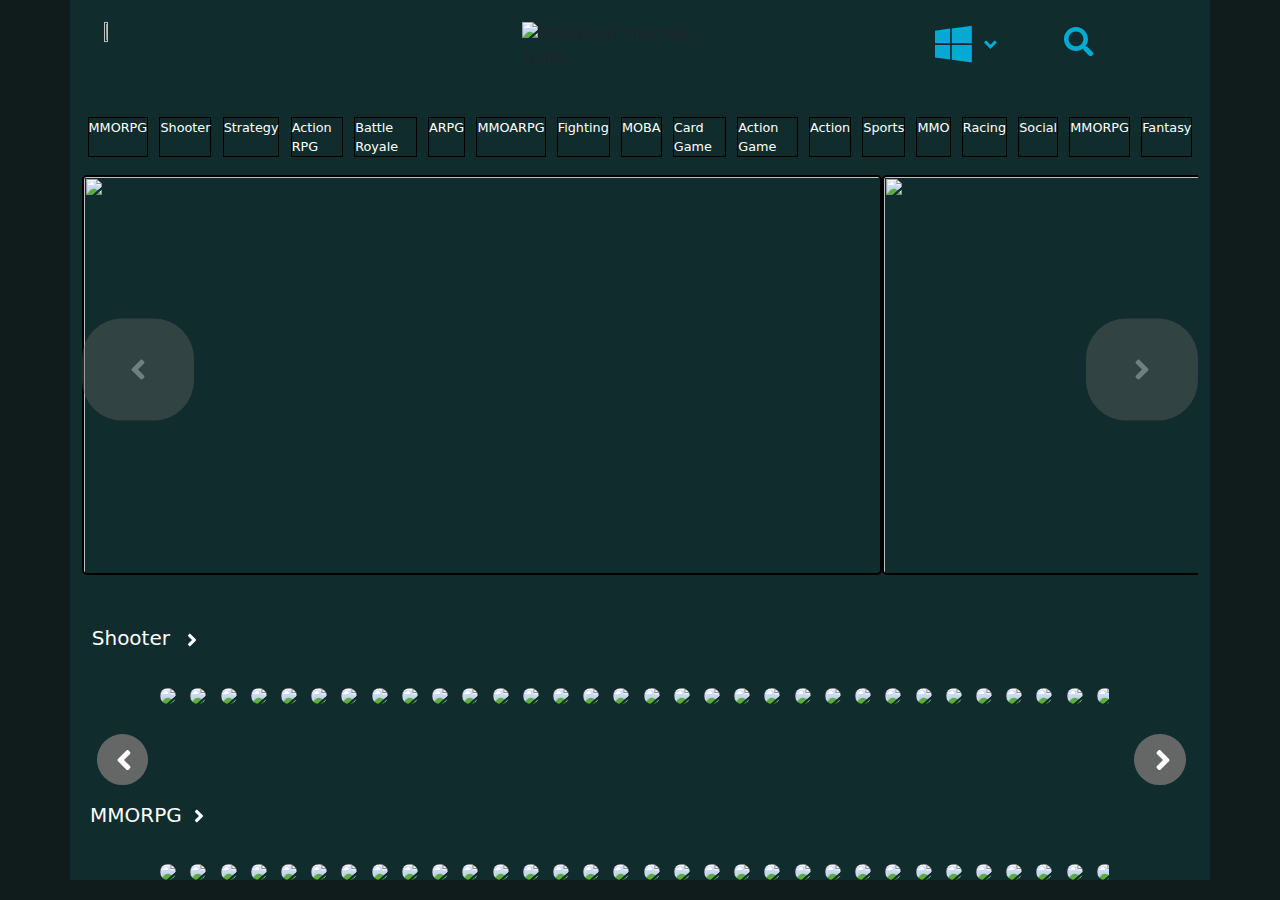
==== index.html @ b01f9502 "Update and rename structure.html to index.html" ====
<!DOCTYPE html>
<html lang="en">
<head>
    <meta charset="UTF-8">
    <meta name="viewport" content="width=device-width, initial-scale=1.0">
    <title>your mom</title>
    <link href="https://cdn.jsdelivr.net/npm/bootstrap@5.3.3/dist/css/bootstrap.min.css" rel="stylesheet" integrity="sha384-QWTKZyjpPEjISv5WaRU9OFeRpok6YctnYmDr5pNlyT2bRjXh0JMhjY6hW+ALEwIH" crossorigin="anonymous">
    <link rel="stylesheet" href="design.css">
</head>
<body>
    
    <div class="container">

        <header id="se">


            <img id="menuu" width="3%" height="3%" src="https://stc.utdstc.com/img/icons-nolazy.svg#icon-bar-menu" alt="">
            <img id="logo" height="34%" width="18%" src="https://stc.utdstc.com/img/svgs/logo-uptodown.svg" data-src="https://stc.utdstc.com/img/svgs/logo-uptodown.svg" alt="Download, discover, share">    


            <button id="change_platfotm"><svg stroke="currentColor" fill="#04aad2" stroke-width="0" viewBox="0 0 448 512" height="50%" width="50%" xmlns="http://www.w3.org/2000/svg"><path d="M0 93.7l183.6-25.3v177.4H0V93.7zm0 324.6l183.6 25.3V268.4H0v149.9zm203.8 28L448 480V268.4H203.8v177.9zm0-380.6v180.1H448V32L203.8 65.7z"></path></svg><svg stroke="currentColor" fill="#04aad2" stroke-width="0" viewBox="0 0 24 24" height="50%" width="50%" xmlns="http://www.w3.org/2000/svg"><path d="M12 15.0006L7.75732 10.758L9.17154 9.34375L12 12.1722L14.8284 9.34375L16.2426 10.758L12 15.0006Z"></path></svg></button>
            
        
                
            <button onclick="start_search()" id="search_game"><svg stroke="currentColor" fill="#04aad2" stroke-width="0" viewBox="0 0 512 512"  height="50%" width="40%" xmlns="http://www.w3.org/2000/svg"><path d="M505 442.7L405.3 343c-4.5-4.5-10.6-7-17-7H372c27.6-35.3 44-79.7 44-128C416 93.1 322.9 0 208 0S0 93.1 0 208s93.1 208 208 208c48.3 0 92.7-16.4 128-44v16.3c0 6.4 2.5 12.5 7 17l99.7 99.7c9.4 9.4 24.6 9.4 33.9 0l28.3-28.3c9.4-9.4 9.4-24.6.1-34zM208 336c-70.7 0-128-57.2-128-128 0-70.7 57.2-128 128-128 70.7 0 128 57.2 128 128 0 70.7-57.2 128-128 128z"></path></svg></button>


            <input id="search_bar" type="search" placeholder="search for a game here...">
    

        </header>


    </div>

    <div class="container">
        <br>
        <!--imgs for sposored here edit functiuonality later-->
        <div id="all_topics">
        </div>

        <button id="left_arr" onclick="right_left(this)"><svg stroke="currentColor" fill="currentColor" stroke-width="0"  viewBox="0 0 256 512" height="5em" width="1em" xmlns="http://www.w3.org/2000/svg"><path d="M224.3 273l-136 136c-9.4 9.4-24.6 9.4-33.9 0l-22.6-22.6c-9.4-9.4-9.4-24.6 0-33.9l96.4-96.4-96.4-96.4c-9.4-9.4-9.4-24.6 0-33.9L54.3 103c9.4-9.4 24.6-9.4 33.9 0l136 136c9.5 9.4 9.5 24.6.1 34z"></path></svg></button>

        <button id="right_arr" onclick="right_left(this)"><svg stroke="currentColor" fill="currentColor" stroke-width="0" viewBox="0 0 256 512" height="5em" width="1em" xmlns="http://www.w3.org/2000/svg"><path d="M224.3 273l-136 136c-9.4 9.4-24.6 9.4-33.9 0l-22.6-22.6c-9.4-9.4-9.4-24.6 0-33.9l96.4-96.4-96.4-96.4c-9.4-9.4-9.4-24.6 0-33.9L54.3 103c9.4-9.4 24.6-9.4 33.9 0l136 136c9.5 9.4 9.5 24.6.1 34z"></path></svg></button>

        <div id="sponsored_games">

        </div>

        <button id="shooter_games">Shooter <svg stroke="currentColor" fill="currentColor" stroke-width="0" viewBox="0 0 256 512" height="1em" width="1em" xmlns="http://www.w3.org/2000/svg"><path d="M224.3 273l-136 136c-9.4 9.4-24.6 9.4-33.9 0l-22.6-22.6c-9.4-9.4-9.4-24.6 0-33.9l96.4-96.4-96.4-96.4c-9.4-9.4-9.4-24.6 0-33.9L54.3 103c9.4-9.4 24.6-9.4 33.9 0l136 136c9.5 9.4 9.5 24.6.1 34z"></path></svg></button>

        <button value=0 id="left_arr_shooter" onclick="right_lefte(this)"><svg stroke="currentColor" fill="currentColor" stroke-width="0" viewBox="0 0 256 512" height="5em" width="1em" xmlns="http://www.w3.org/2000/svg"><path d="M31.7 239l136-136c9.4-9.4 24.6-9.4 33.9 0l22.6 22.6c9.4 9.4 9.4 24.6 0 33.9L127.9 256l96.4 96.4c9.4 9.4 9.4 24.6 0 33.9L201.7 409c-9.4 9.4-24.6 9.4-33.9 0l-136-136c-9.5-9.4-9.5-24.6-.1-34z"></path></svg></button>
        <button value=0 id="right_arr_shooter" onclick="right_lefte(this)"><svg stroke="currentColor" fill="currentColor" stroke-width="0" viewBox="0 0 256 512" height="5em" width="1em" xmlns="http://www.w3.org/2000/svg"><path d="M224.3 273l-136 136c-9.4 9.4-24.6 9.4-33.9 0l-22.6-22.6c-9.4-9.4-9.4-24.6 0-33.9l96.4-96.4-96.4-96.4c-9.4-9.4-9.4-24.6 0-33.9L54.3 103c9.4-9.4 24.6-9.4 33.9 0l136 136c9.5 9.4 9.5 24.6.1 34z"></path></svg></button>

        <div id="Shooteer">
          
        </div>

        <br>
        <br>
        <!--MMORPG games here-->
        <button id="shooter_games">MMORPG <svg stroke="currentColor" fill="currentColor" stroke-width="0" viewBox="0 0 256 512" height="1em" width="0.5em" xmlns="http://www.w3.org/2000/svg"><path d="M224.3 273l-136 136c-9.4 9.4-24.6 9.4-33.9 0l-22.6-22.6c-9.4-9.4-9.4-24.6 0-33.9l96.4-96.4-96.4-96.4c-9.4-9.4-9.4-24.6 0-33.9L54.3 103c9.4-9.4 24.6-9.4 33.9 0l136 136c9.5 9.4 9.5 24.6.1 34z"></path></svg></button>

        <button value="1" id="left_arr_shooter" onclick="right_lefte(this)"><svg stroke="currentColor" fill="currentColor" stroke-width="0" viewBox="0 0 256 512" height="5em" width="1em" xmlns="http://www.w3.org/2000/svg"><path d="M31.7 239l136-136c9.4-9.4 24.6-9.4 33.9 0l22.6 22.6c9.4 9.4 9.4 24.6 0 33.9L127.9 256l96.4 96.4c9.4 9.4 9.4 24.6 0 33.9L201.7 409c-9.4 9.4-24.6 9.4-33.9 0l-136-136c-9.5-9.4-9.5-24.6-.1-34z"></path></svg></button>
        <button value="1" id="right_arr_shooter" onclick="right_lefte(this)"><svg stroke="currentColor" fill="currentColor" stroke-width="0" viewBox="0 0 256 512" height="5em" width="1em" xmlns="http://www.w3.org/2000/svg"><path d="M224.3 273l-136 136c-9.4 9.4-24.6 9.4-33.9 0l-22.6-22.6c-9.4-9.4-9.4-24.6 0-33.9l96.4-96.4-96.4-96.4c-9.4-9.4-9.4-24.6 0-33.9L54.3 103c9.4-9.4 24.6-9.4 33.9 0l136 136c9.5 9.4 9.5 24.6.1 34z"></path></svg></button>

        <div id="MMOORPG">
          
        </div>


        



        

    </div> 


    <script src="logic.js"></script>
</body>
</html>
---- design.css ----
body {

    background-color: #101c1c;
    

}

.container {

    background-color: #102c2c;
    overflow: hidden;



}



#all_topics {


    display: flex; 
    color: white;
    width: 100%;
    margin-left: 0.5%;
    overflow: auto;
    margin-bottom: -9%;



}
#all_topics p {


    font-size: 80%;

    border: black solid 1px;

    margin-right: 1%;
    cursor: pointer;


}

#sponsored_games {

    display: flex;
    align-items: center;
    overflow: auto;
    transition: 300ms;


}



#left_arr{
    padding: 1%;
    width: 10%;
    margin-right: 79.5%;
    color: white;
    z-index: 1;
    transform: translate(0px, 240%);
    background-color: #656767;
    border-radius: 40px;
    opacity: 40%;
    transition: 300ms;
    border: none;


}

#left_arr svg { 

    transform: rotate(180deg);


}

#right_arr {
    padding: 1%;
    width: 10%;
    background-color: #656767;
    color: white;
    z-index: 10;
    transform: translate(0px, 240%);
    border-radius: 40px;
    opacity: 40%;
    transition: 300ms;
    border: none;


}

#right_arr:hover {

    opacity: 100%;

}

#left_arr:hover {

    opacity: 100%;

}



#sponsored_games img {

    border: black solid 2px;
    border-radius: 5px;
    width: 800px;
    height: 400px;
    transition: 300ms;
    cursor: pointer;




}

#sponsored_games img:hover {

    margin-right: 1%;
    margin-left: 1%;
    border: white solid 2px;

}

#changing_platforms {
    width: 10%;
    background-color: aliceblue;
    display: block;

}

header {



    display: flex;
    flex-wrap: wrap;

    padding: 2% 2% ;

}


#search_bar {

    background-color: aqua;
    width: 80%;
    display: none;
    border: none;
    padding-left: 2%;

}



#search_game {

    margin-top: 0.3%;


}

#logo {
    display: flex;
    margin-left: 36%;
    margin-right: auto;
    margin-right: 20%


}

header button {

    display: inline;
    width: 8%;
    height: 5%;
    margin-right: 2%;
    border: none;
    background-color: transparent;


}

#changing_platforms button {

    width: 8%;
    height: 5%;
    margin-right: 2%;
    border: none;
    background-color: transparent;

}

#Shooteer {

    margin-top: 3%;
    display: flex;
    align-items: center;
    overflow: auto;
    margin-left: 7%;
    width: 85%;

}

#Shooteer img {

    width: 35%;
    border-radius: 10px;
    margin-right: 1.5%;
    cursor: pointer;

}

#MMOORPG {

    margin-top: 3%;
    display: flex;
    align-items: center;
    overflow: auto;
    margin-left: 7%;
    width: 85%;

}

#MMOORPG img {

    width: 35%;
    border-radius: 10px;
    margin-right: 1.5%;
    cursor: pointer;

}

#right_arr_shooter {

    padding: 2.3%;
    width: 1%;
    height: 5px;
    background-color: #656767;


    color: white;
    z-index: 1;
    transform: translate(0px, 310%);
    border: none;



    border-radius: 40px;

    transition: 300ms;


}



#right_arr_shooter svg {

    transform: translate(-5px, -50%);

}

#left_arr_shooter{

    padding: 2.3%;
    width: 1%;
    height: 5px;
    background-color: #656767;
    margin-right: 87.9%;
    color: white;
    z-index: 1;
    transform: translate(0px, 310%);
    border-radius: 40px;
    margin-left: -120px;

    transition: 300ms;
    border: none;
}


#left_arr_shooter svg { 



    transform: translate(-7px, -50%);


}

.container #shooter_games {
    font-size: 20px;

    color: white;
    background-color: transparent;
    border: none;
    width: 130px;

}

.container #shooter_games svg{

    margin-left: 5%;

}




@media (max-width: 990px) {

    #shooter_games {

        margin-top: 8%;
        margin-bottom: -10%;

    }

    #left_arr{
        display: none;
    
    }
    
    #left_arr svg { 
    
        transform: rotate(180deg);
        display: none;
    
    
    }
    
    #right_arr {
        display: none;
    
    
    }
    #all_topics {


        display: flex; 
        color: white;
        width: 100%;
        margin-left: 0.5%;
        overflow: auto;
        margin-bottom: 3%;
    
    
    
    }
    
}


@media (max-width: 768px) {

    #Shooteer {

        margin-top: 3%;
        display: flex;
        align-items: center;
        overflow: auto;
        margin-left: 2.5%;
        width: 95%;
    
    }

    #MMOORPG {

        margin-top: 3%;
        display: flex;
        align-items: center;
        overflow: auto;
        margin-left: 2.5%;
        width: 95%;
    
    }

    #right_arr_shooter {

        padding: 2.3%;
        width: 1%;
        height: 5px;
        background-color: #656767;
    
    
        color: white;
        z-index: 1;
        transform: translate(0px, 310%);
    
    
    
        border-radius: 40px;
    
        transition: 300ms;
        display: none;
    
    
    }
    
    
    
    #right_arr_shooter svg {
    
        transform: translate(-5px, -50%);
    
    }
    
    #left_arr_shooter{
    
        padding: 2.3%;
        width: 1%;
        height: 5px;
        background-color: #656767;
        margin-right: 87.9%;
        color: white;
        z-index: 1;
        transform: translate(0px, 310%);
        border-radius: 40px;
        margin-left: -120px;
    
        transition: 300ms;
        display: none;
    
    }



    #sponsored_games img {

        border: black solid 2px;
        border-radius: 5px;
        width: 600px;
        height: 200px;
        transition: 300ms;
    
    }
    #search_bar {

        padding-left: 2%;
        height: 30px;
        outline: none;

    }

    header {

        padding: 5%;



    }
    
    header img {

        width: 7%;
        height: 2%;

    }

    #logo {
        margin-top: -0.5%;
        display: flex;
        width: 40%;
        height: 15%;
        margin-left: 10%;
        margin-right: auto;
        margin-right: 8%


    }

    header button {

        margin-top: -0.5%;
        display: inline;
        width: 16%;
        height: 7%;
        border: none;
        background-color: transparent;
        margin-right: 1%;

    }

    #search_game {

        transform: translate(0px, -12%);
    }

}
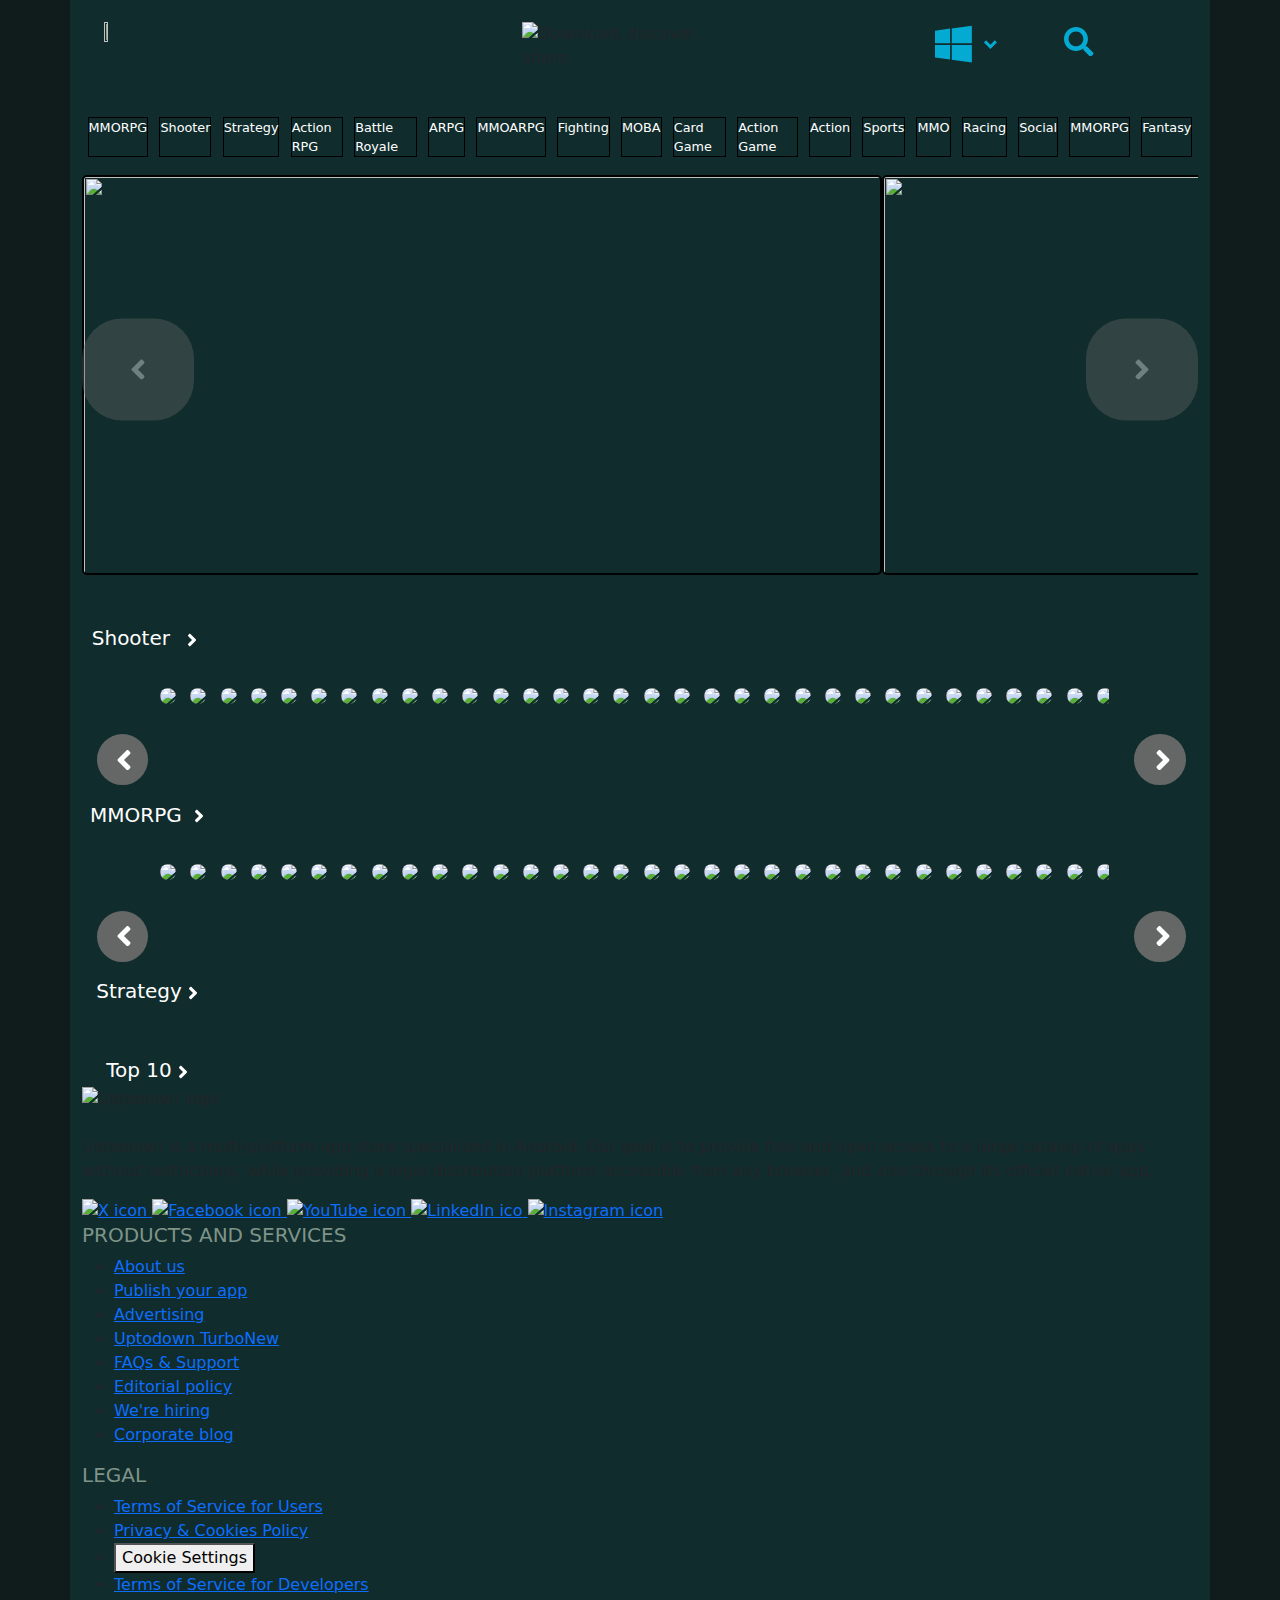
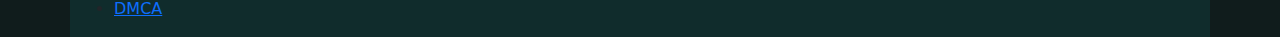
==== commit ed788a80: "Update index.html" ====
--- a/index.html
+++ b/index.html
@@ -67,15 +67,79 @@
         <div id="MMOORPG">
           
         </div>
+        <br>
+        <br>
+        <!--Strategy games here-->
+        <button id="shooter_games">Strategy<svg stroke="currentColor" fill="currentColor" stroke-width="0" viewBox="0 0 256 512" height="1em" width="0.5em" xmlns="http://www.w3.org/2000/svg"><path d="M224.3 273l-136 136c-9.4 9.4-24.6 9.4-33.9 0l-22.6-22.6c-9.4-9.4-9.4-24.6 0-33.9l96.4-96.4-96.4-96.4c-9.4-9.4-9.4-24.6 0-33.9L54.3 103c9.4-9.4 24.6-9.4 33.9 0l136 136c9.5 9.4 9.5 24.6.1 34z"></path></svg></button>
+
+        <button value="2" id="left_arr_shooter" onclick="right_lefte(this)"><svg stroke="currentColor" fill="currentColor" stroke-width="0" viewBox="0 0 256 512" height="5em" width="1em" xmlns="http://www.w3.org/2000/svg"><path d="M31.7 239l136-136c9.4-9.4 24.6-9.4 33.9 0l22.6 22.6c9.4 9.4 9.4 24.6 0 33.9L127.9 256l96.4 96.4c9.4 9.4 9.4 24.6 0 33.9L201.7 409c-9.4 9.4-24.6 9.4-33.9 0l-136-136c-9.5-9.4-9.5-24.6-.1-34z"></path></svg></button>
+        <button value="2" id="right_arr_shooter" onclick="right_lefte(this)"><svg stroke="currentColor" fill="currentColor" stroke-width="0" viewBox="0 0 256 512" height="5em" width="1em" xmlns="http://www.w3.org/2000/svg"><path d="M224.3 273l-136 136c-9.4 9.4-24.6 9.4-33.9 0l-22.6-22.6c-9.4-9.4-9.4-24.6 0-33.9l96.4-96.4-96.4-96.4c-9.4-9.4-9.4-24.6 0-33.9L54.3 103c9.4-9.4 24.6-9.4 33.9 0l136 136c9.5 9.4 9.5 24.6.1 34z"></path></svg></button>
+
+        <div id="Strategyy">
+          
+        </div>
+
+        <!--top 10 games-->
+        <button id="shooter_games">Top 10<svg stroke="currentColor" fill="currentColor" stroke-width="0" viewBox="0 0 256 512" height="1em" width="0.5em" xmlns="http://www.w3.org/2000/svg"><path d="M224.3 273l-136 136c-9.4 9.4-24.6 9.4-33.9 0l-22.6-22.6c-9.4-9.4-9.4-24.6 0-33.9l96.4-96.4-96.4-96.4c-9.4-9.4-9.4-24.6 0-33.9L54.3 103c9.4-9.4 24.6-9.4 33.9 0l136 136c9.5 9.4 9.5 24.6.1 34z"></path></svg></button>
+
+        <button value="2" id="left_arr_shooter" onclick="right_lefte(this)"><svg stroke="currentColor" fill="currentColor" stroke-width="0" viewBox="0 0 256 512" height="5em" width="1em" xmlns="http://www.w3.org/2000/svg"><path d="M31.7 239l136-136c9.4-9.4 24.6-9.4 33.9 0l22.6 22.6c9.4 9.4 9.4 24.6 0 33.9L127.9 256l96.4 96.4c9.4 9.4 9.4 24.6 0 33.9L201.7 409c-9.4 9.4-24.6 9.4-33.9 0l-136-136c-9.5-9.4-9.5-24.6-.1-34z"></path></svg></button>
+        <button value="2" id="right_arr_shooter" onclick="right_lefte(this)"><svg stroke="currentColor" fill="currentColor" stroke-width="0" viewBox="0 0 256 512" height="5em" width="1em" xmlns="http://www.w3.org/2000/svg"><path d="M224.3 273l-136 136c-9.4 9.4-24.6 9.4-33.9 0l-22.6-22.6c-9.4-9.4-9.4-24.6 0-33.9l96.4-96.4-96.4-96.4c-9.4-9.4-9.4-24.6 0-33.9L54.3 103c9.4-9.4 24.6-9.4 33.9 0l136 136c9.5 9.4 9.5 24.6.1 34z"></path></svg></button>
+
+        <div id="Top10Game">
 
 
-        
+        </div>
 
 
+    </div> 
 
-        
+    <footer class="container" id="n">
 
-    </div> 
+        <div id="short_us">
+            <img loading="lazy" alt="Uptodown logo" width="200" height="31" src="https://stc.utdstc.com/img/svgs/logo-uptodown.svg">
+            <BR></BR>
+            <p>Uptodown is a multi-platform app store specialized in Android. Our goal is to provide free and open access to a large catalog of apps without restrictions, while providing a legal distribution platform accessible from any browser, and also through its official native app.</p>
+
+            <a title="Uptodown Twitter URL" href="https://x.com/uptodown">
+                <img loading="lazy" alt="X icon" width="24" height="24" src="https://stc.utdstc.com/img//social/x.svg">
+            </a>
+            <a title="Uptodown Facebook URL" href="https://www.facebook.com/Uptodown.International">
+                <img loading="lazy" alt="Facebook icon" width="24" height="24" src="https://stc.utdstc.com/img//social/facebook.svg">
+            </a>
+            <a title="Uptodown YouTube URL" href="https://www.youtube.com/uptodown">
+                <img loading="lazy" alt="YouTube icon" width="24" height="24" src="https://stc.utdstc.com/img//social/youtube.svg">
+            </a>
+            <a title="Uptodown LinkedIn URL" href="https://www.linkedin.com/company/uptodown/">
+                <img loading="lazy" alt="LinkedIn ico" width="24" height="24" src="https://stc.utdstc.com/img//social/linkedin.svg">
+            </a>
+            <a title="Uptodown Instagram URL" href="https://instagram.com/uptodown">
+                <img loading="lazy" alt="Instagram icon" width="24" height="24" src="https://stc.utdstc.com/img//social/instagram.svg">
+            </a>
+        </div>
+
+        <div id="PRODUCTSANDSERVICES">
+            <h5 style="color:#7f9489">PRODUCTS AND SERVICES</h5>
+            <ul>
+            <li><a href="https://en.uptodown.com/aboutus/uptodown">About us</a></li>
+            <li><a href="https://en.uptodown.com/developers-zone">Publish your app</a></li>
+            <li><a href="https://en.uptodown.com/advertising">Advertising</a></li>
+            <li><a onclick="addEventAnalytics('footer', {'event_category': 'turbo-landing'});" href="https://en.uptodown.com/turbo?platform=android">Uptodown Turbo<span>New</span></a></li> <li><a href="https://support.uptodown.com/hc/en-us">FAQs &amp; Support</a></li>
+            <li><a href="https://en.uptodown.com/about-us/editors">Editorial policy</a></li>
+            <li><a href="https://uptodown.factorialhr.es/">We're hiring</a></li>
+            <li><a href="https://blog.en.uptodown.com/">Corporate blog</a></li>
+            </ul></div>
+        <div id="LEGAL"></div>
+
+        <div id="LEGAL">
+            <h5 style="color:#7f9489">LEGAL</h5>
+            <ul>
+                <li><a href="https://en.uptodown.com/aboutus/services">Terms of Service for Users</a></li>
+                <li><a href="https://en.uptodown.com/aboutus/privacy">Privacy &amp; Cookies Policy</a></li>
+                <li><button id="csconsentlink" class="cookie-settings">Cookie Settings</button></li> <li><a href="https://en.uptodown.com/developers-zone/services">Terms of Service for Developers</a></li>
+                <li><a href="https://en.uptodown.com/dmca">DMCA</a></li>
+                </ul>
+        </div>
+    </footer>
 
 
     <script src="logic.js"></script>
--- a/design.css
+++ b/design.css
@@ -1,3 +1,11 @@
+* {
+
+    scroll-behavior: smooth;
+
+}
+
+
+
 body {
 
     background-color: #101c1c;
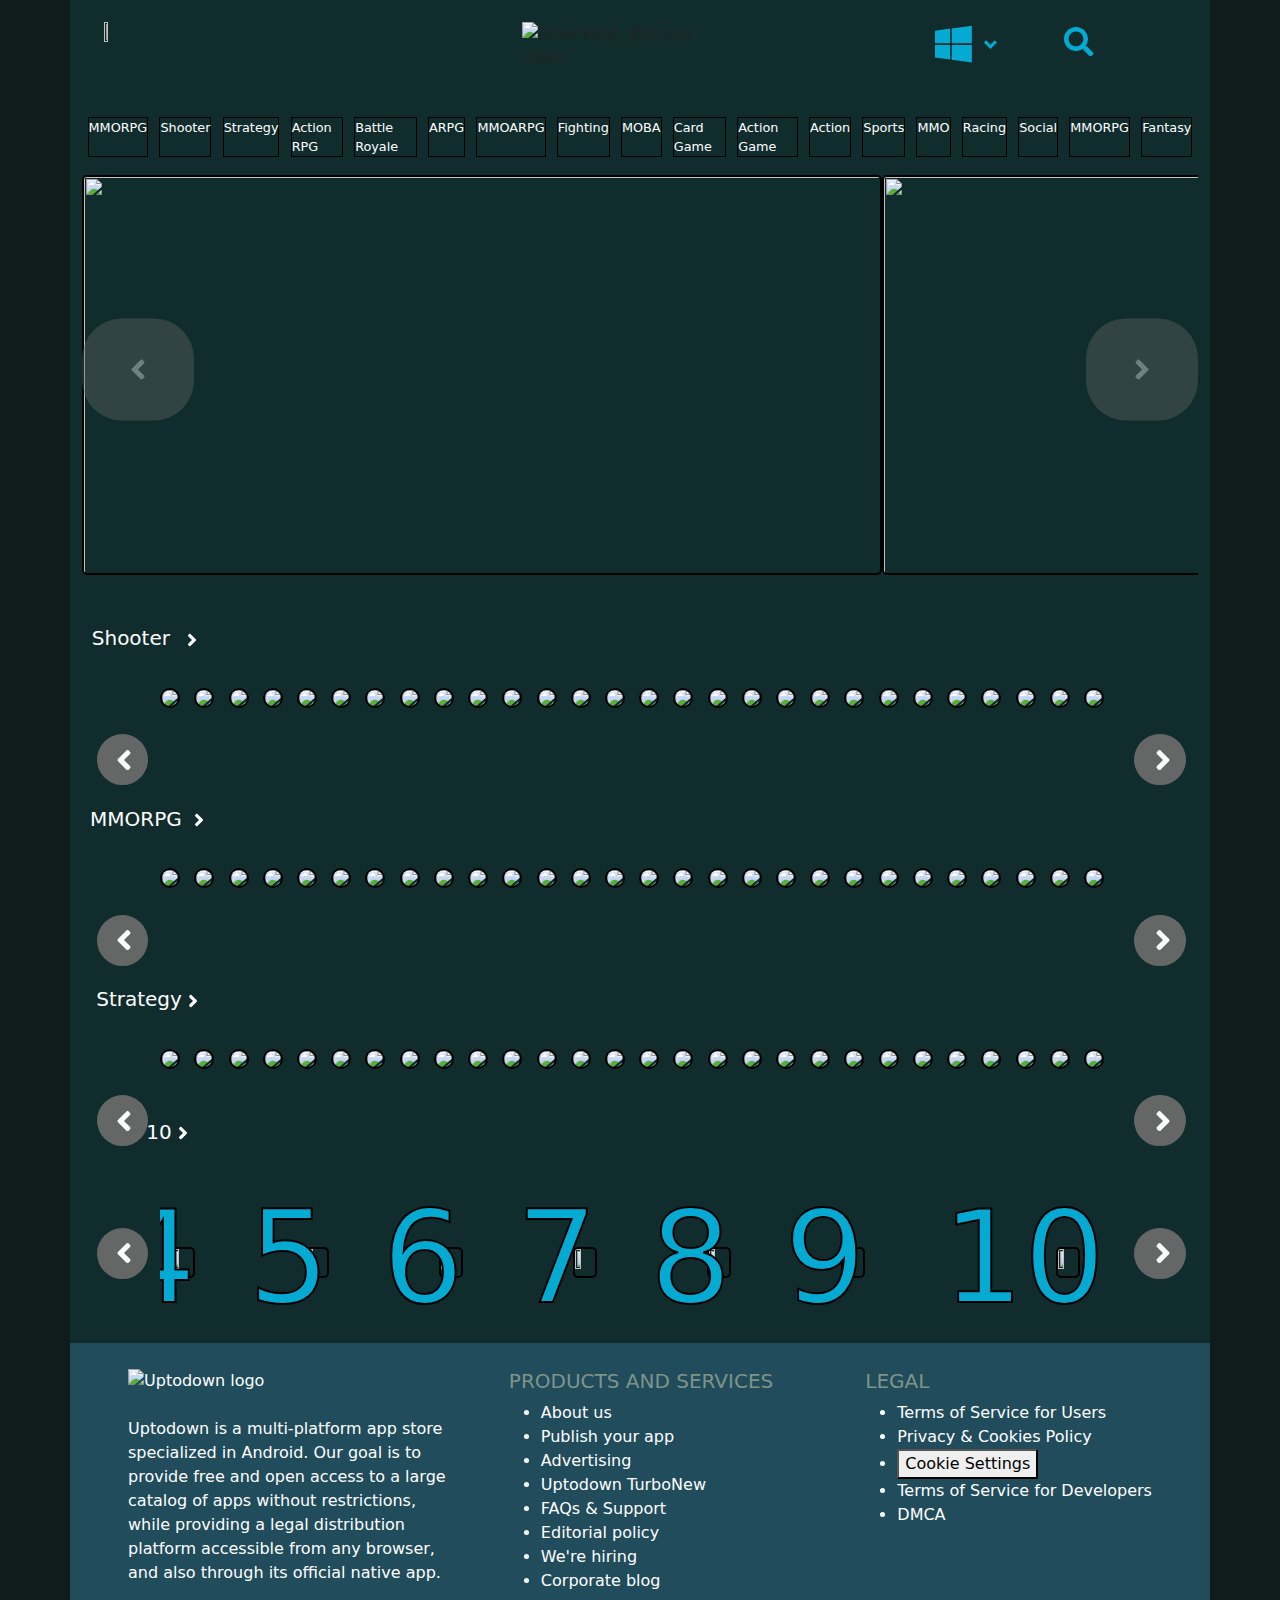
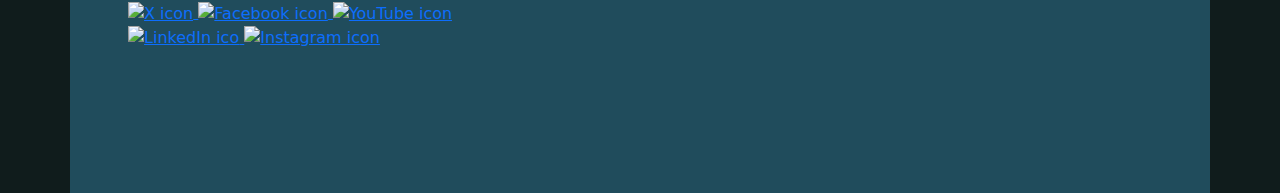
==== commit fb2fb05a: "Add files via upload" ====
--- a/index.html
+++ b/index.html
@@ -6,6 +6,7 @@
     <title>your mom</title>
     <link href="https://cdn.jsdelivr.net/npm/bootstrap@5.3.3/dist/css/bootstrap.min.css" rel="stylesheet" integrity="sha384-QWTKZyjpPEjISv5WaRU9OFeRpok6YctnYmDr5pNlyT2bRjXh0JMhjY6hW+ALEwIH" crossorigin="anonymous">
     <link rel="stylesheet" href="design.css">
+    <link rel="icon" href="https://media.geeksforgeeks.org/wp-content/cdn-uploads/gfg_200X200.png" type="image/x-icon" />
 </head>
 <body>
     
--- a/design.css
+++ b/design.css
@@ -14,6 +14,7 @@
 }
 
 .container {
+
 
     background-color: #102c2c;
     overflow: hidden;
@@ -28,6 +29,8 @@
 
 
     display: flex; 
+    justify-content: center;
+
     color: white;
     width: 100%;
     margin-left: 0.5%;
@@ -36,6 +39,7 @@
 
 
 
+
 }
 #all_topics p {
 
@@ -53,6 +57,7 @@
 #sponsored_games {
 
     display: flex;
+
     align-items: center;
     overflow: auto;
     transition: 300ms;
@@ -218,11 +223,13 @@
 
 #Shooteer img {
 
+    border: black solid 2px;
+
     width: 35%;
     border-radius: 10px;
     margin-right: 1.5%;
     cursor: pointer;
-
+    transition: 300ms;
 }
 
 #MMOORPG {
@@ -238,12 +245,60 @@
 
 #MMOORPG img {
 
+    border: black solid 2px;
+
     width: 35%;
     border-radius: 10px;
     margin-right: 1.5%;
     cursor: pointer;
-
-}
+    transition: 300ms;
+
+}
+
+#Shooteer img:hover{
+
+    margin-left: 1%;
+    cursor: pointer;
+
+}
+#MMOORPG img:hover{
+
+    margin-left: 1%;
+    cursor: pointer;
+
+}
+
+#Strategyy {
+
+    margin-top: 3%;
+    display: flex;
+    align-items: center;
+    overflow: auto;
+    margin-left: 7%;
+    width: 85%;
+
+}
+
+#Strategyy img {
+
+    border: black solid 2px;
+
+    width: 35%;
+    border-radius: 10px;
+    margin-right: 1.5%;
+    cursor: pointer;
+    transition: 300ms;
+
+}
+
+#Strategyy img:hover{
+
+    margin-left: 1%;
+    cursor: pointer;
+
+}
+
+
 
 #right_arr_shooter {
 
@@ -263,6 +318,45 @@
     border-radius: 40px;
 
     transition: 300ms;
+
+
+}
+
+#Top10Game {
+
+    margin-top: 3%;
+    display: flex;
+    flex-direction: row-reverse;
+    align-items: center;
+    overflow: auto;
+    margin-left: 7%;
+    width: 85%;
+
+}
+#Top10Game h1 {
+
+    display: flex;
+
+}
+
+#Top10Game img {
+
+    width: 30%;
+    aspect-ratio: 3/2;
+    border-radius: 5px;
+    margin-right: 3%;
+    border: black solid 2px;
+
+
+}
+
+#Top10Game h1 {
+
+    font-size: 800%;
+    color: #04aad2;
+    transform: translate(30%, 0px);
+    -webkit-text-stroke: 2px black;
+
 
 
 }
@@ -315,6 +409,30 @@
 .container #shooter_games svg{
 
     margin-left: 5%;
+
+}
+
+#n {
+
+    height: 450px;
+    background-color: #204c5c;
+    color: white;
+    display: flex;
+    justify-content: space-evenly;
+    padding-top: 2%;
+
+}
+
+#n #short_us {
+
+    width: 30%;
+
+}
+
+ul a {
+
+    text-decoration: none;
+    color: white;
 
 }
 
@@ -379,6 +497,17 @@
     }
 
     #MMOORPG {
+
+        margin-top: 3%;
+        display: flex;
+        align-items: center;
+        overflow: auto;
+        margin-left: 2.5%;
+        width: 95%;
+    
+    }
+
+    #Strategyy {
 
         margin-top: 3%;
         display: flex;
@@ -500,4 +629,27 @@
         transform: translate(0px, -12%);
     }
 
-}
+
+    #Top10Game img {
+
+        width: 45%;
+        aspect-ratio: 5/4;
+        border-radius: 5px;
+        margin-right: 3%;
+        border: black solid 2px;
+    
+    
+    }
+    
+    #Top10Game h1 {
+    
+        font-size: 700%;
+        color: #04aad2;
+        transform: translate(30%, 0px);
+        -webkit-text-stroke: 2px black;
+    
+    
+    
+    }
+
+}
